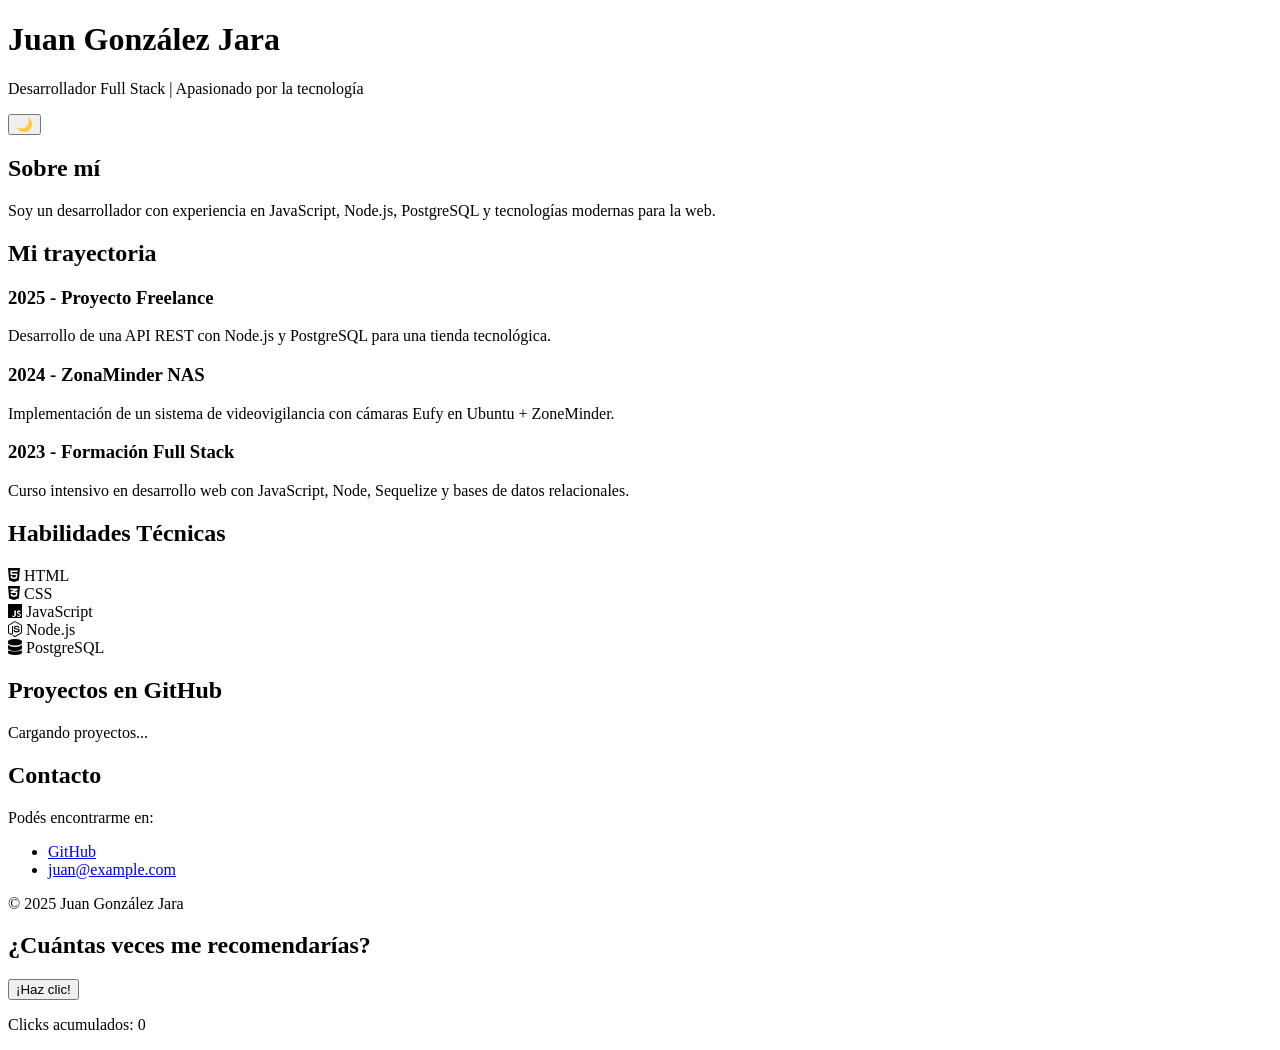
==== index.html @ 186a27d3 "Fix index" ====
<!DOCTYPE html>
<html lang="es">
<head>
  <meta charset="UTF-8" />
  <meta name="viewport" content="width=device-width, initial-scale=1.0" />
  <title>Juan González Jara - Desarrollador</title>
  <link rel="stylesheet" href="css/style.css" />
  <link rel="stylesheet" href="https://cdnjs.cloudflare.com/ajax/libs/font-awesome/6.5.0/css/all.min.css">
</head>
<body>
  <header>
    <h1>Juan González Jara</h1>
    <p>Desarrollador Full Stack | Apasionado por la tecnología</p>
    <button id="darkModeToggle" aria-label="Modo oscuro">🌙</button>
  </header>

  <section class="parallax"></section>

  <section id="sobre-mi">
    <h2>Sobre mí</h2>
    <p>Soy un desarrollador con experiencia en JavaScript, Node.js, PostgreSQL y tecnologías modernas para la web.</p>
  </section>

  <section class="timeline">
    <h2>Mi trayectoria</h2>
    <div class="timeline-container">
      <div class="timeline-item">
        <div class="timeline-content">
          <h3>2025 - Proyecto Freelance</h3>
          <p>Desarrollo de una API REST con Node.js y PostgreSQL para una tienda tecnológica.</p>
        </div>
      </div>
      <div class="timeline-item">
        <div class="timeline-content">
          <h3>2024 - ZonaMinder NAS</h3>
          <p>Implementación de un sistema de videovigilancia con cámaras Eufy en Ubuntu + ZoneMinder.</p>
        </div>
      </div>
      <div class="timeline-item">
        <div class="timeline-content">
          <h3>2023 - Formación Full Stack</h3>
          <p>Curso intensivo en desarrollo web con JavaScript, Node, Sequelize y bases de datos relacionales.</p>
        </div>
      </div>
    </div>
  </section>

  <section class="habilidades" id="habilidades">
    <h2>Habilidades Técnicas</h2>
  
    <div class="skill">
      <span><i class="fab fa-html5"></i> HTML</span>
      <div class="progress-bar"><div class="progress" data-value="95%"></div></div>
    </div>
  
    <div class="skill">
      <span><i class="fab fa-css3-alt"></i> CSS</span>
      <div class="progress-bar"><div class="progress" data-value="90%"></div></div>
    </div>
  
    <div class="skill">
      <span><i class="fab fa-js"></i> JavaScript</span>
      <div class="progress-bar"><div class="progress" data-value="85%"></div></div>
    </div>
  
    <div class="skill">
      <span><i class="fab fa-node-js"></i> Node.js</span>
      <div class="progress-bar"><div class="progress" data-value="80%"></div></div>
    </div>
  
    <div class="skill">
      <span><i class="fas fa-database"></i> PostgreSQL</span>
      <div class="progress-bar"><div class="progress" data-value="75%"></div></div>
    </div>
  </section>

  <section id="repos">
    <h2>Proyectos en GitHub</h2>
    <div id="github-projects">Cargando proyectos...</div>
  </section>

  <section id="contacto">
    <h2>Contacto</h2>
    <p>Podés encontrarme en:</p>
    <ul>
      <li><a href="https://github.com/JuanGonzalezJara" target="_blank">GitHub</a></li>
      <li><a href="mailto:juan@example.com">juan@example.com</a></li>
    </ul>
  </section>

  <footer>
    <p>&copy; 2025 Juan González Jara</p>
  </footer>
  <section class="clicker">
    <h2>¿Cuántas veces me recomendarías?</h2>
    <button id="clickBtn">¡Haz clic!</button>
    <p>Clicks acumulados: <span id="clickCount">0</span></p>
  </section>
  <script src="js/script.js"></script>
</body>
</html>
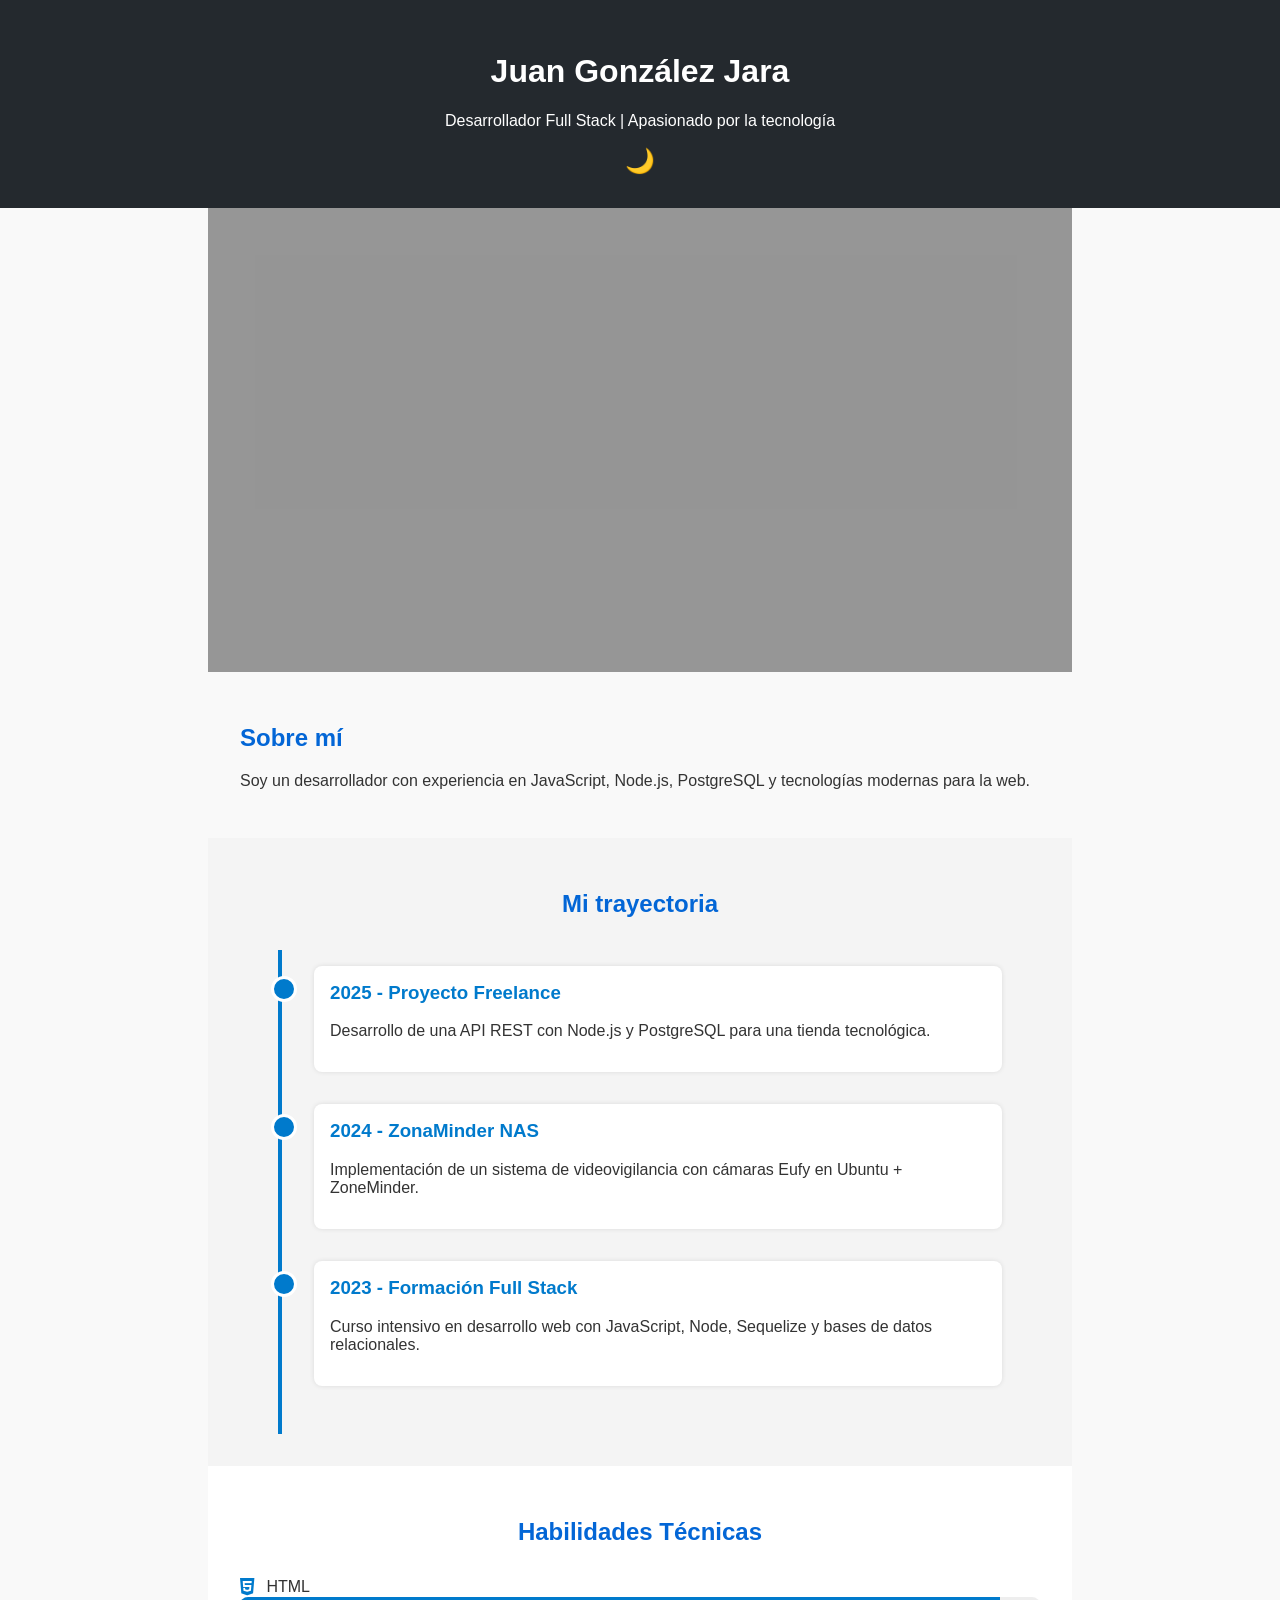
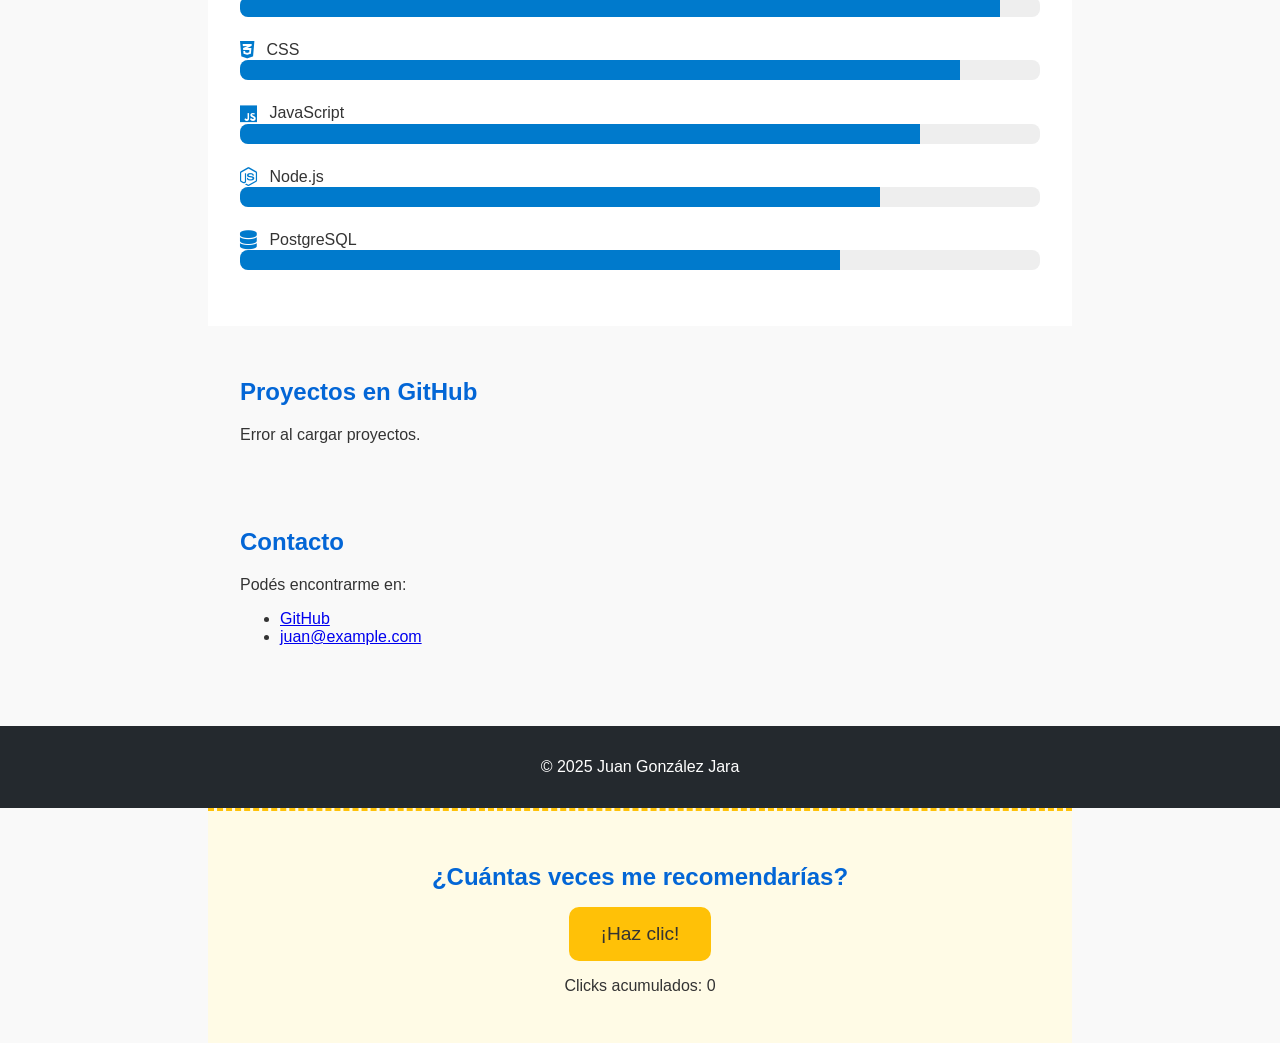
==== commit f9b631b3: "Fix dependences" ====
--- a/index.html
+++ b/index.html
@@ -4,7 +4,7 @@
   <meta charset="UTF-8" />
   <meta name="viewport" content="width=device-width, initial-scale=1.0" />
   <title>Juan González Jara - Desarrollador</title>
-  <link rel="stylesheet" href="css/style.css" />
+  <link rel="stylesheet" href="src/css/style.css" />
   <link rel="stylesheet" href="https://cdnjs.cloudflare.com/ajax/libs/font-awesome/6.5.0/css/all.min.css">
 </head>
 <body>
@@ -96,6 +96,6 @@
     <button id="clickBtn">¡Haz clic!</button>
     <p>Clicks acumulados: <span id="clickCount">0</span></p>
   </section>
-  <script src="js/script.js"></script>
+  <script src="src/js/script.js"></script>
 </body>
 </html>
--- a/src/css/style.css
+++ b/src/css/style.css
@@ -0,0 +1,254 @@
+body {
+    font-family: 'Segoe UI', sans-serif;
+    margin: 0;
+    padding: 0;
+    background-color: #f9f9f9;
+    color: #333;
+  }
+  
+  header {
+    background-color: #24292e;
+    color: white;
+    padding: 2rem;
+    text-align: center;
+  }
+  
+  section {
+    padding: 2rem;
+    max-width: 800px;
+    margin: auto;
+  }
+  
+  h2 {
+    color: #0366d6;
+  }
+  
+  #github-projects {
+    display: grid;
+    grid-template-columns: repeat(auto-fit, minmax(300px, 1fr));
+    gap: 1rem;
+  }
+  
+  .project {
+    background: white;
+    border: 1px solid #ddd;
+    border-radius: 8px;
+    padding: 1rem;
+    box-shadow: 0 2px 5px rgba(0, 0, 0, 0.1);
+  }
+  
+  footer {
+    background-color: #24292e;
+    color: white;
+    text-align: center;
+    padding: 1rem;
+    margin-top: 2rem;
+  }
+  
+  /* Clicker contador */
+  .clicker {
+    text-align: center;
+    padding: 2rem;
+    background: #fffbe6;
+    border-top: 3px dashed #ffc107;
+    animation: pulse 3s infinite alternate;
+  }
+  
+  .clicker h2 {
+    margin-bottom: 1rem;
+  }
+  
+  #clickBtn {
+    background-color: #ffc107;
+    color: #333;
+    border: none;
+    padding: 1rem 2rem;
+    font-size: 1.2rem;
+    border-radius: 10px;
+    cursor: pointer;
+    transition: transform 0.1s ease;
+  }
+  
+  #clickBtn:hover {
+    transform: scale(1.1);
+    background-color: #ffcd38;
+  }
+  
+  @keyframes pulse {
+    0% {
+      background-color: #fffbe6;
+    }
+    100% {
+      background-color: #fff2b3;
+    }
+  }
+  
+  /* Parallax */
+  .parallax {
+    background-image: url('https://images.unsplash.com/photo-1518770660439-4636190af475?auto=format&fit=crop&w=1500&q=80');
+    height: 400px;
+    background-attachment: fixed;
+    background-position: center;
+    background-repeat: no-repeat;
+    background-size: cover;
+    position: relative;
+  }
+  
+  .parallax::after {
+    content: "";
+    position: absolute;
+    top: 0;
+    left: 0;
+    height: 100%;
+    width: 100%;
+    background-color: rgba(0, 0, 0, 0.4); /* filtro oscuro */
+  }
+  
+  /* Timeline */
+  .timeline {
+    background-color: #f4f4f4;
+    padding: 2rem;
+    position: relative;
+  }
+  
+  .timeline h2 {
+    text-align: center;
+    margin-bottom: 2rem;
+  }
+  
+  .timeline-container {
+    position: relative;
+    margin: 0 auto;
+    padding: 1rem 0;
+    width: 90%;
+    max-width: 800px;
+    border-left: 4px solid #007acc;
+  }
+  
+  .timeline-item {
+    margin-bottom: 2rem;
+    position: relative;
+  }
+  
+  .timeline-item::before {
+    content: "";
+    position: absolute;
+    left: -11px;
+    top: 10px;
+    background-color: #007acc;
+    border-radius: 50%;
+    width: 20px;
+    height: 20px;
+    z-index: 1;
+    border: 3px solid white;
+  }
+  
+  .timeline-content {
+    margin-left: 2rem;
+    background: white;
+    padding: 1rem;
+    border-radius: 8px;
+    box-shadow: 0 0 5px rgba(0, 0, 0, 0.1);
+    opacity: 0;
+    transform: translateY(20px);
+    transition: all 0.6s ease;
+  }
+  
+  .timeline-content.visible {
+    opacity: 1;
+    transform: translateY(0);
+  }
+  
+  .timeline-content h3 {
+    margin-top: 0;
+    color: #007acc;
+  }
+  .habilidades {
+    padding: 2rem;
+    background-color: #fff;
+  }
+  
+  .habilidades h2 {
+    text-align: center;
+    margin-bottom: 2rem;
+    color: #0366d6;
+  }
+  
+  .skill {
+    margin-bottom: 1.5rem;
+  }
+  
+  .skill span i {
+    margin-right: 8px;
+    color: #007acc;
+    font-size: 1.2rem;
+    vertical-align: middle;
+  }
+  
+  .progress-bar {
+    background-color: #eee;
+    border-radius: 8px;
+    height: 20px;
+    overflow: hidden;
+  }
+  
+  .progress {
+    height: 100%;
+    width: 0;
+    background-color: #007acc;
+    transition: width 1.5s ease;
+  }  
+  :root {
+    --primary-bg: #f9f9f9;
+    --primary-text: #333;
+    --header-bg: #24292e;
+    --header-text: #fff;
+    --button-bg: #ffc107;
+    --button-hover-bg: #ffcd38;
+    --progress-bar-bg: #007acc;
+    --progress-bar-bg-light: #eee;
+  }
+  
+  body {
+    font-family: 'Segoe UI', sans-serif;
+    margin: 0;
+    padding: 0;
+    background-color: var(--primary-bg);
+    color: var(--primary-text);
+    transition: background-color 0.3s, color 0.3s;
+  }
+  
+  header {
+    background-color: var(--header-bg);
+    color: var(--header-text);
+    padding: 2rem;
+    text-align: center;
+  }
+  
+  header button {
+    background: none;
+    border: none;
+    color: var(--header-text);
+    font-size: 1.5rem;
+    cursor: pointer;
+  }
+  
+  header button:hover {
+    opacity: 0.7;
+  }
+  
+  button:focus {
+    outline: none;
+  }
+  
+  /* Modo oscuro */
+  body.dark-mode {
+    --primary-bg: #333;
+    --primary-text: #f9f9f9;
+    --header-bg: #1e2125;
+    --header-text: #fff;
+    --button-bg: #ffc107;
+    --button-hover-bg: #ffcd38;
+    --progress-bar-bg: #ffcb00;
+    --progress-bar-bg-light: #555;
+  }
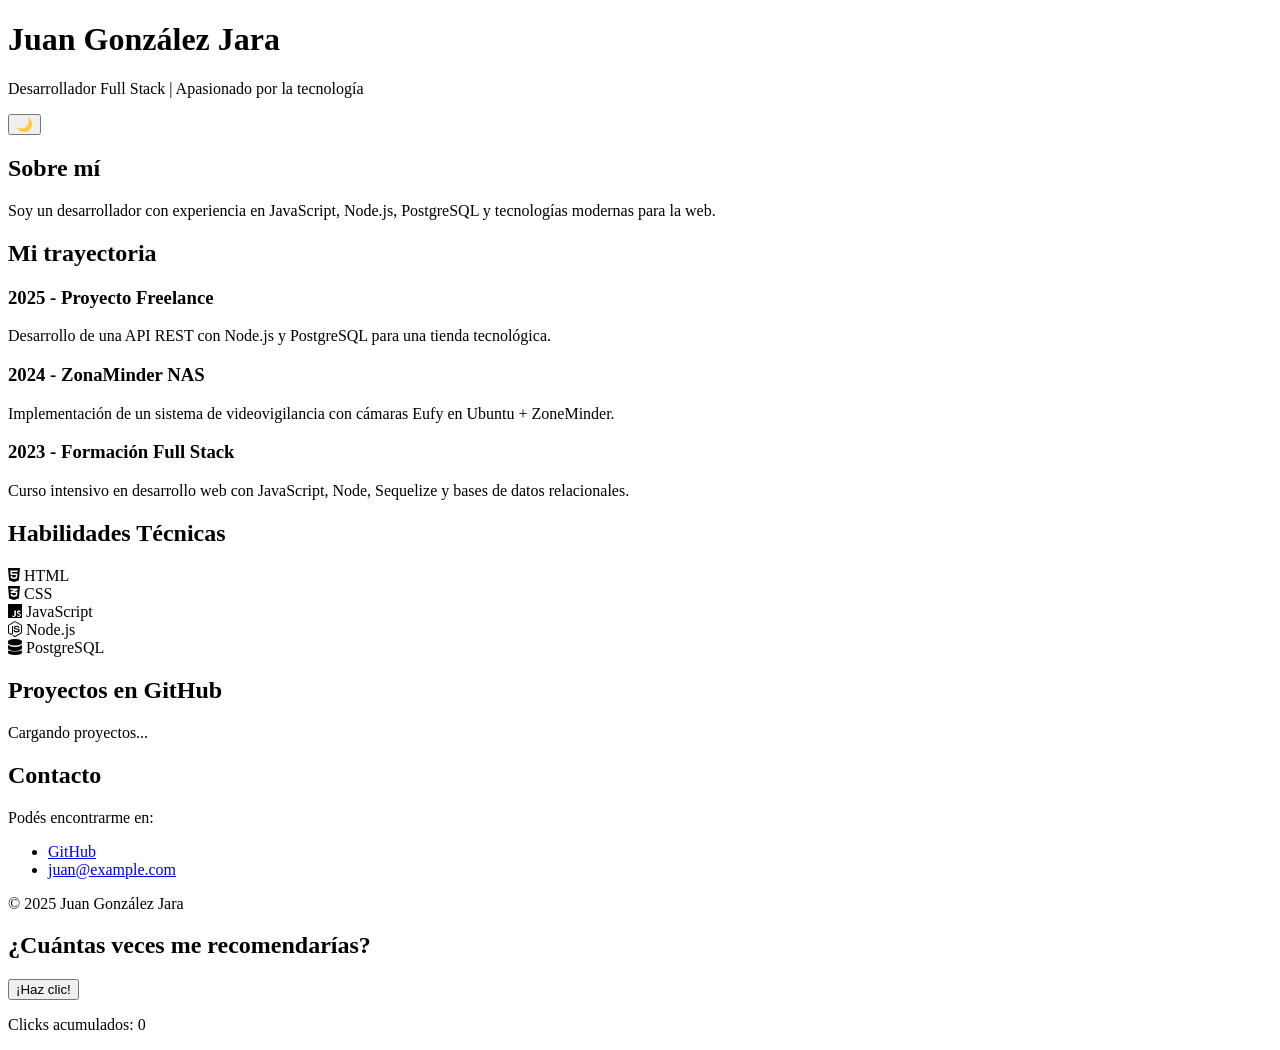
==== commit 0103b15f: "Fix dependences BASE" ====
--- a/index.html
+++ b/index.html
@@ -3,6 +3,7 @@
 <head>
   <meta charset="UTF-8" />
   <meta name="viewport" content="width=device-width, initial-scale=1.0" />
+  <base href="/PerfilProfesional/">
   <title>Juan González Jara - Desarrollador</title>
   <link rel="stylesheet" href="src/css/style.css" />
   <link rel="stylesheet" href="https://cdnjs.cloudflare.com/ajax/libs/font-awesome/6.5.0/css/all.min.css">
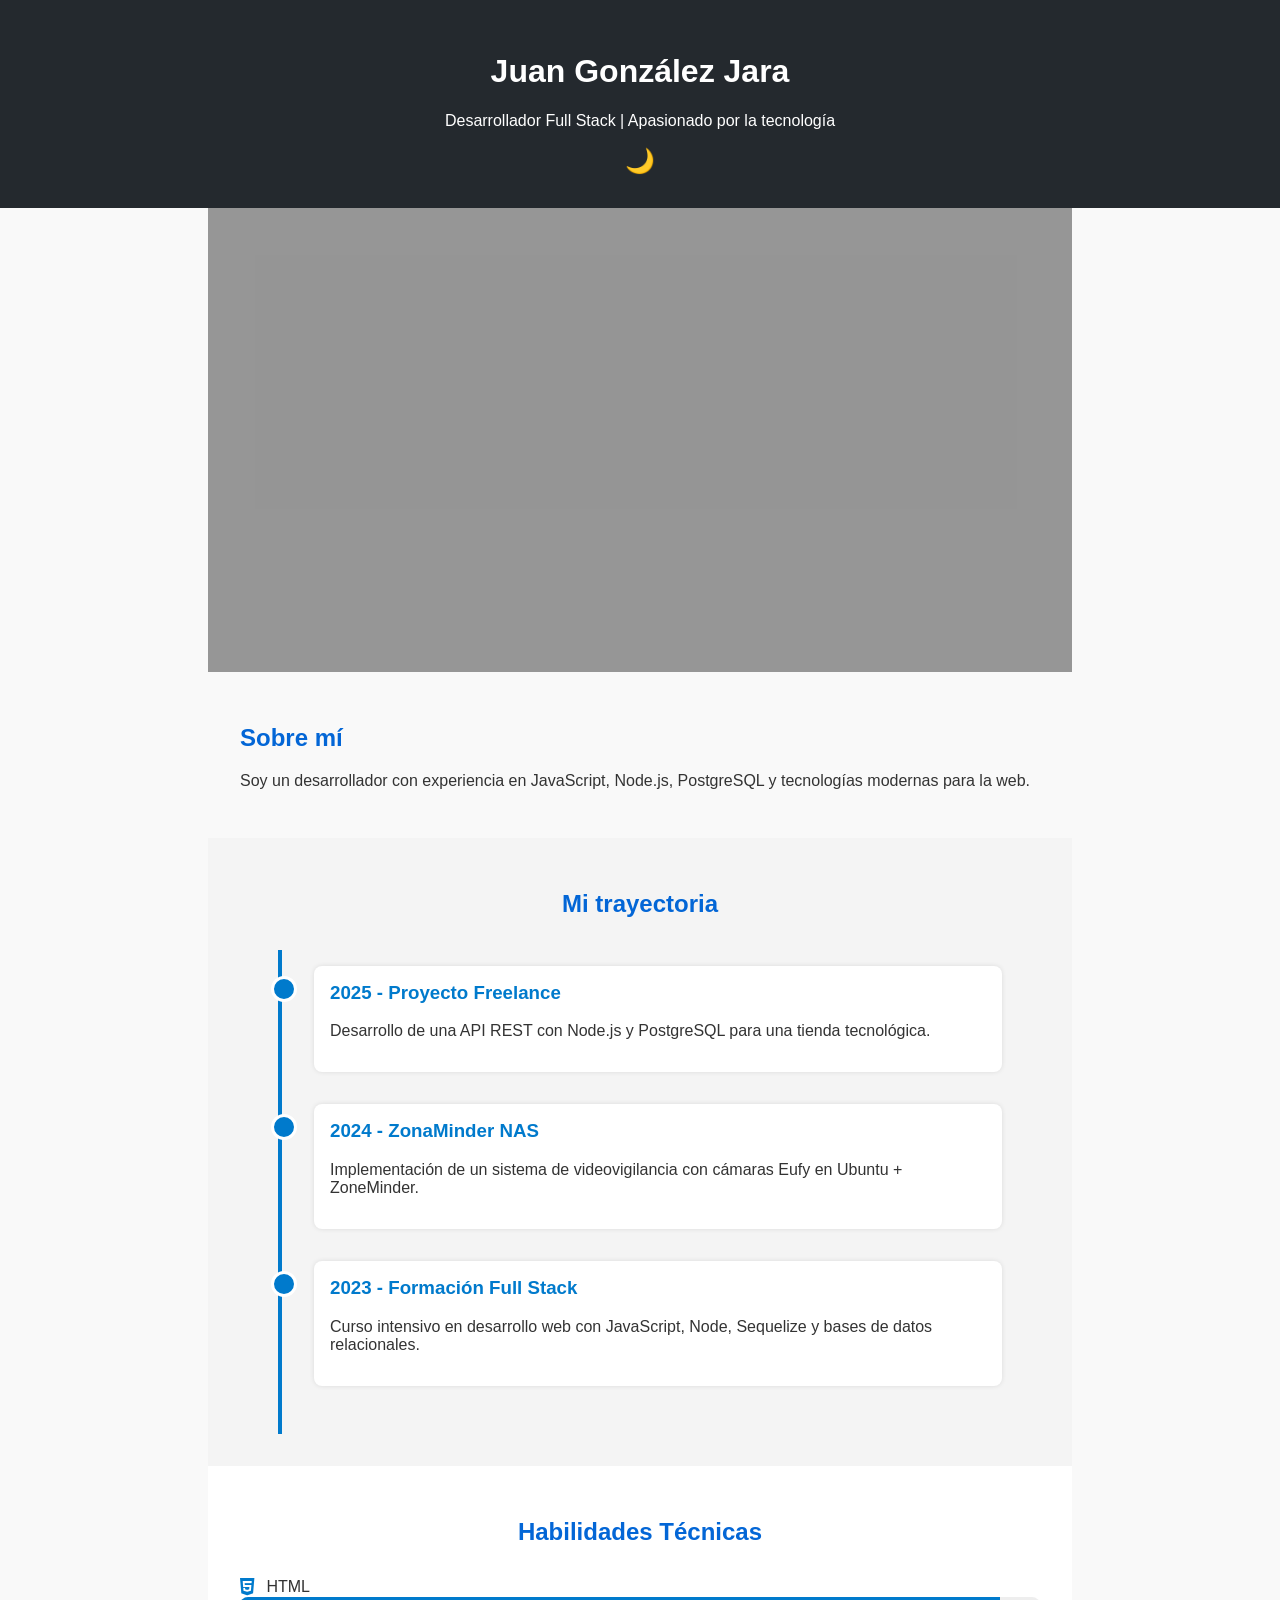
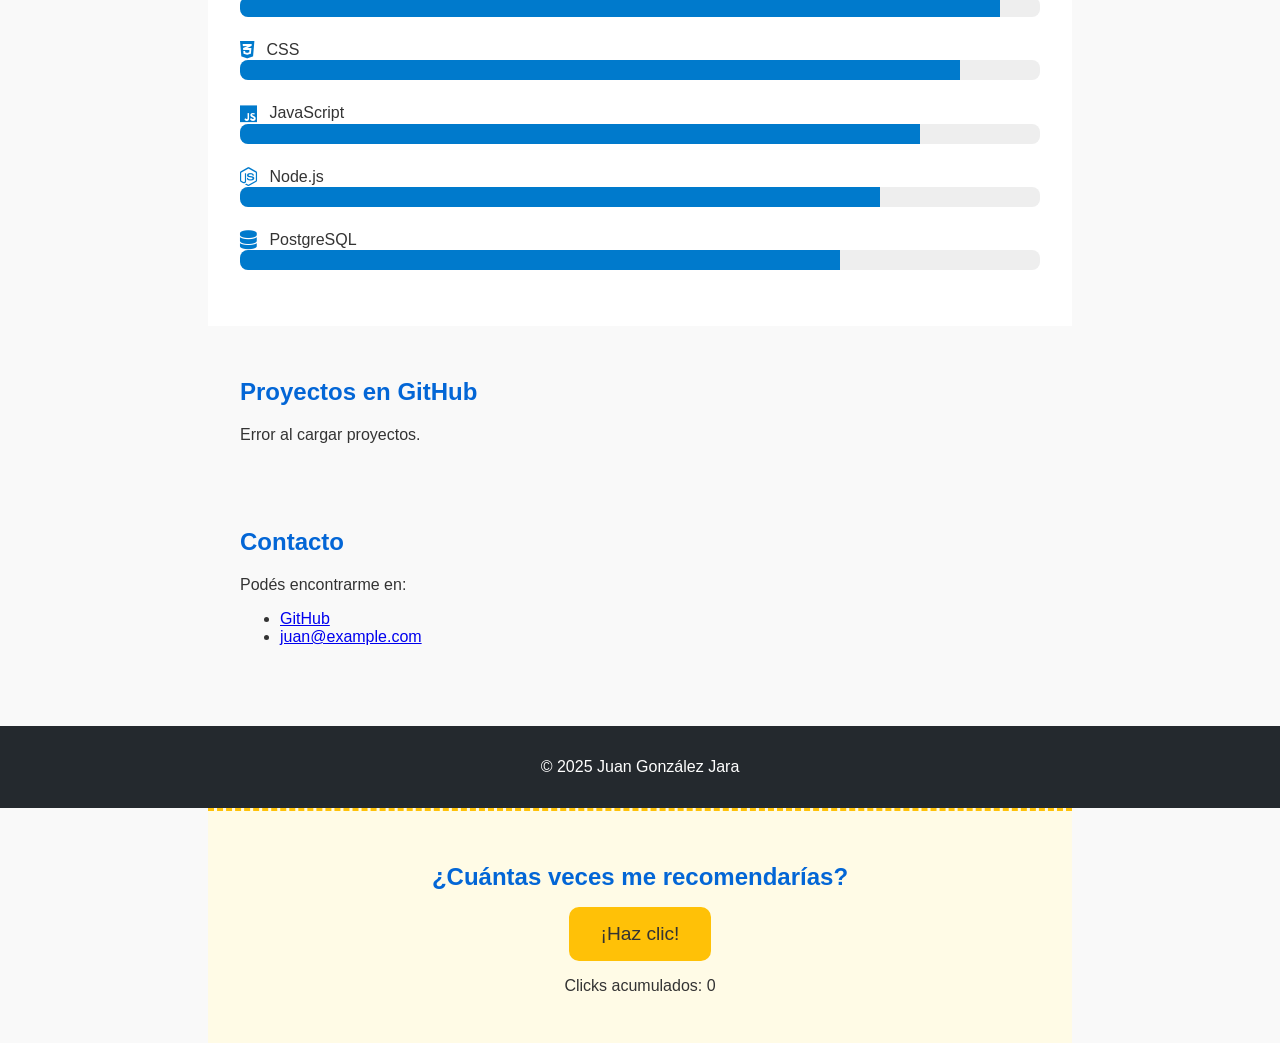
==== commit 61cba545: "fix dependences v2" ====
--- a/index.html
+++ b/index.html
@@ -3,7 +3,6 @@
 <head>
   <meta charset="UTF-8" />
   <meta name="viewport" content="width=device-width, initial-scale=1.0" />
-  <base href="/PerfilProfesional/">
   <title>Juan González Jara - Desarrollador</title>
   <link rel="stylesheet" href="src/css/style.css" />
   <link rel="stylesheet" href="https://cdnjs.cloudflare.com/ajax/libs/font-awesome/6.5.0/css/all.min.css">
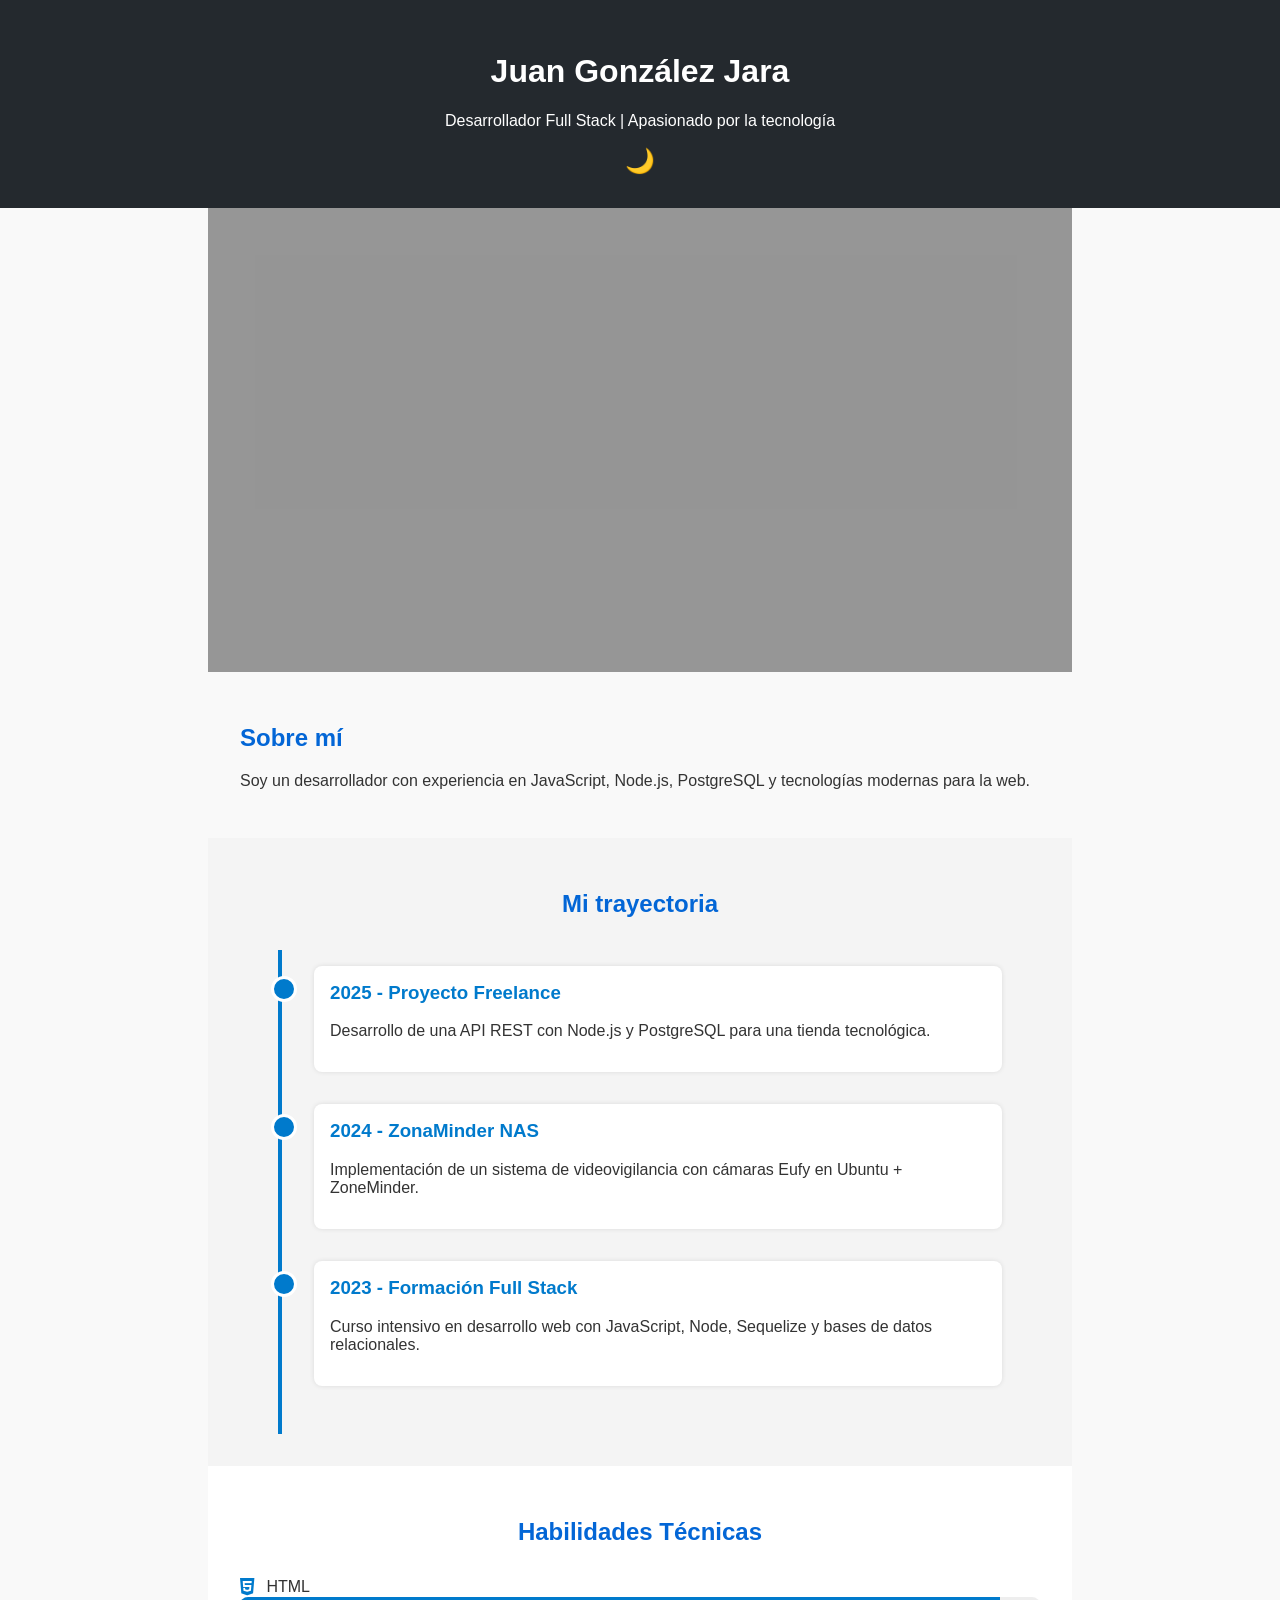
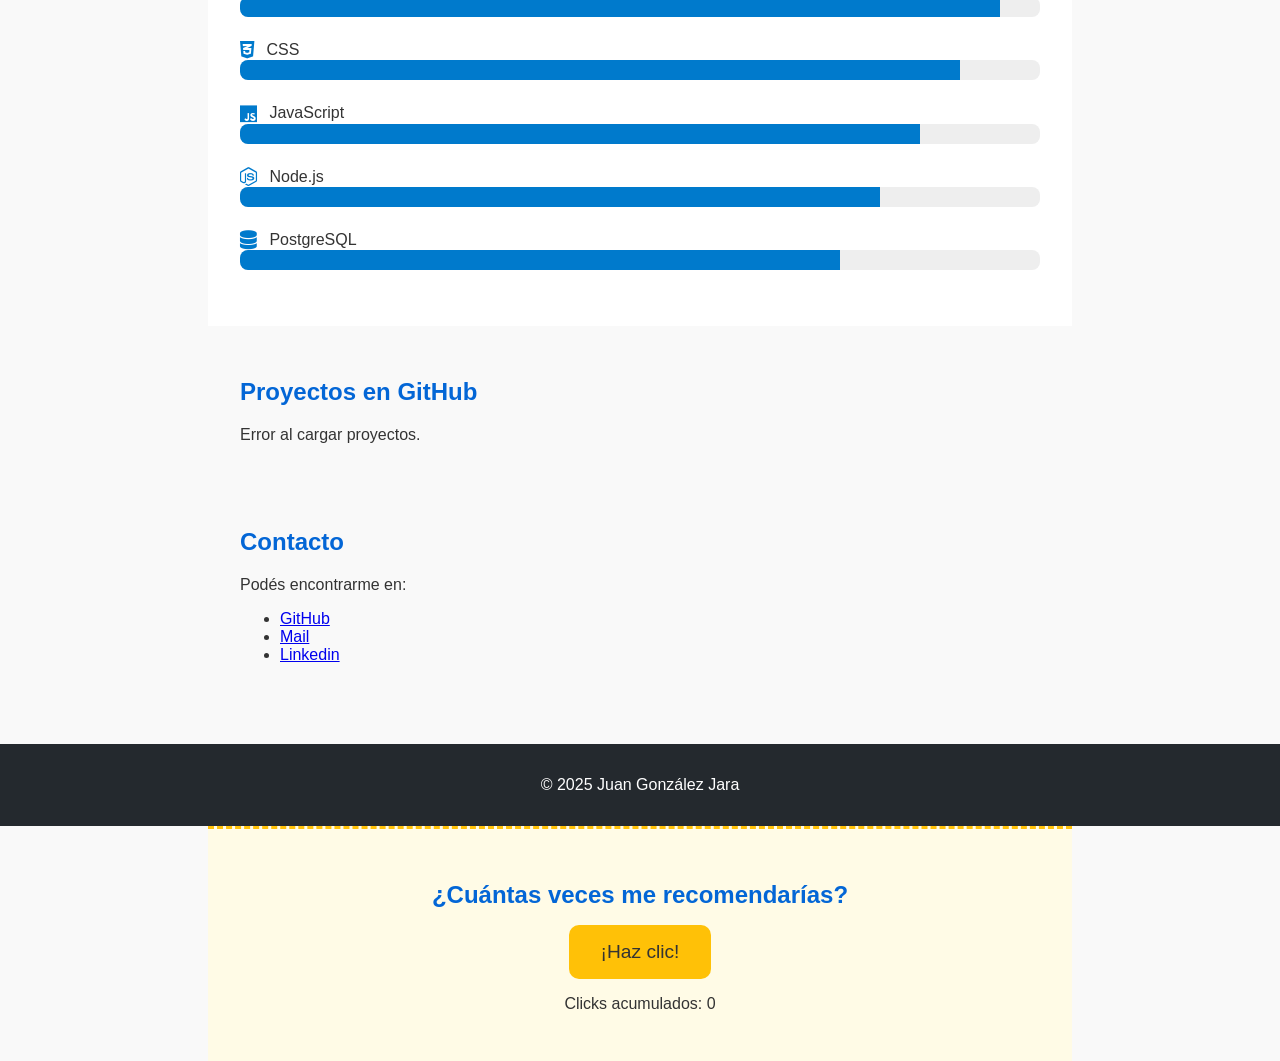
==== commit 210d74ba: "fix darktheme" ====
--- a/index.html
+++ b/index.html
@@ -4,7 +4,7 @@
   <meta charset="UTF-8" />
   <meta name="viewport" content="width=device-width, initial-scale=1.0" />
   <title>Juan González Jara - Desarrollador</title>
-  <link rel="stylesheet" href="src/css/style.css" />
+  <link rel="stylesheet" href="css/style.css" />
   <link rel="stylesheet" href="https://cdnjs.cloudflare.com/ajax/libs/font-awesome/6.5.0/css/all.min.css">
 </head>
 <body>
@@ -84,7 +84,8 @@
     <p>Podés encontrarme en:</p>
     <ul>
       <li><a href="https://github.com/JuanGonzalezJara" target="_blank">GitHub</a></li>
-      <li><a href="mailto:juan@example.com">juan@example.com</a></li>
+      <li><a href="mailto:juan.m.gonzalez.j@gmail.com">Mail</a></li>
+      <li><a href="https://www.linkedin.com/in/juangonzalezjara/">Linkedin</a></li>
     </ul>
   </section>
 
@@ -96,6 +97,6 @@
     <button id="clickBtn">¡Haz clic!</button>
     <p>Clicks acumulados: <span id="clickCount">0</span></p>
   </section>
-  <script src="src/js/script.js"></script>
+  <script src="js/script.js"></script>
 </body>
 </html>
--- a/css/style.css
+++ b/css/style.css
@@ -0,0 +1,319 @@
+body {
+    font-family: 'Segoe UI', sans-serif;
+    margin: 0;
+    padding: 0;
+    background-color: #f9f9f9;
+    color: #333;
+  }
+  
+  header {
+    background-color: #24292e;
+    color: white;
+    padding: 2rem;
+    text-align: center;
+  }
+  
+  section {
+    padding: 2rem;
+    max-width: 800px;
+    margin: auto;
+  }
+  
+  h2 {
+    color: #0366d6;
+  }
+  
+  #github-projects {
+    display: grid;
+    grid-template-columns: repeat(auto-fit, minmax(300px, 1fr));
+    gap: 1rem;
+  }
+  
+  .project {
+    background: white;
+    border: 1px solid #ddd;
+    border-radius: 8px;
+    padding: 1rem;
+    box-shadow: 0 2px 5px rgba(0, 0, 0, 0.1);
+  }
+  
+  footer {
+    background-color: #24292e;
+    color: white;
+    text-align: center;
+    padding: 1rem;
+    margin-top: 2rem;
+  }
+  
+  /* Clicker contador */
+  .clicker {
+    text-align: center;
+    padding: 2rem;
+    background: #fffbe6;
+    border-top: 3px dashed #ffc107;
+    animation: pulse 3s infinite alternate;
+  }
+  
+  .clicker h2 {
+    margin-bottom: 1rem;
+  }
+  
+  #clickBtn {
+    background-color: #ffc107;
+    color: #333;
+    border: none;
+    padding: 1rem 2rem;
+    font-size: 1.2rem;
+    border-radius: 10px;
+    cursor: pointer;
+    transition: transform 0.1s ease;
+  }
+  
+  #clickBtn:hover {
+    transform: scale(1.1);
+    background-color: #ffcd38;
+  }
+  
+  @keyframes pulse {
+    0% {
+      background-color: #fffbe6;
+    }
+    100% {
+      background-color: #fff2b3;
+    }
+  }
+  
+  /* Parallax */
+  .parallax {
+    background-image: url('https://images.unsplash.com/photo-1518770660439-4636190af475?auto=format&fit=crop&w=1500&q=80');
+    height: 400px;
+    background-attachment: fixed;
+    background-position: center;
+    background-repeat: no-repeat;
+    background-size: cover;
+    position: relative;
+  }
+  
+  .parallax::after {
+    content: "";
+    position: absolute;
+    top: 0;
+    left: 0;
+    height: 100%;
+    width: 100%;
+    background-color: rgba(0, 0, 0, 0.4); /* filtro oscuro */
+  }
+  
+  /* Timeline */
+  .timeline {
+    background-color: #f4f4f4;
+    padding: 2rem;
+    position: relative;
+  }
+  
+  .timeline h2 {
+    text-align: center;
+    margin-bottom: 2rem;
+  }
+  
+  .timeline-container {
+    position: relative;
+    margin: 0 auto;
+    padding: 1rem 0;
+    width: 90%;
+    max-width: 800px;
+    border-left: 4px solid #007acc;
+  }
+  
+  .timeline-item {
+    margin-bottom: 2rem;
+    position: relative;
+  }
+  
+  .timeline-item::before {
+    content: "";
+    position: absolute;
+    left: -11px;
+    top: 10px;
+    background-color: #007acc;
+    border-radius: 50%;
+    width: 20px;
+    height: 20px;
+    z-index: 1;
+    border: 3px solid white;
+  }
+  
+  .timeline-content {
+    margin-left: 2rem;
+    background: white;
+    padding: 1rem;
+    border-radius: 8px;
+    box-shadow: 0 0 5px rgba(0, 0, 0, 0.1);
+    opacity: 0;
+    transform: translateY(20px);
+    transition: all 0.6s ease;
+  }
+  
+  .timeline-content.visible {
+    opacity: 1;
+    transform: translateY(0);
+  }
+  
+  .timeline-content h3 {
+    margin-top: 0;
+    color: #007acc;
+  }
+  .habilidades {
+    padding: 2rem;
+    background-color: #fff;
+  }
+  
+  .habilidades h2 {
+    text-align: center;
+    margin-bottom: 2rem;
+    color: #0366d6;
+  }
+  
+  .skill {
+    margin-bottom: 1.5rem;
+  }
+  
+  .skill span i {
+    margin-right: 8px;
+    color: #007acc;
+    font-size: 1.2rem;
+    vertical-align: middle;
+  }
+  
+  .progress-bar {
+    background-color: #eee;
+    border-radius: 8px;
+    height: 20px;
+    overflow: hidden;
+  }
+  
+  .progress {
+    height: 100%;
+    width: 0;
+    background-color: #007acc;
+    transition: width 1.5s ease;
+  }  
+  :root {
+    --primary-bg: #f9f9f9;
+    --primary-text: #333;
+    --header-bg: #24292e;
+    --header-text: #fff;
+    --button-bg: #ffc107;
+    --button-hover-bg: #ffcd38;
+    --progress-bar-bg: #007acc;
+    --progress-bar-bg-light: #eee;
+  }
+  
+  body {
+    font-family: 'Segoe UI', sans-serif;
+    margin: 0;
+    padding: 0;
+    background-color: var(--primary-bg);
+    color: var(--primary-text);
+    transition: background-color 0.3s, color 0.3s;
+  }
+  
+  header {
+    background-color: var(--header-bg);
+    color: var(--header-text);
+    padding: 2rem;
+    text-align: center;
+  }
+  
+  header button {
+    background: none;
+    border: none;
+    color: var(--header-text);
+    font-size: 1.5rem;
+    cursor: pointer;
+  }
+  
+  header button:hover {
+    opacity: 0.7;
+  }
+  
+  button:focus {
+    outline: none;
+  }
+  
+
+  /* Modo oscuro */
+body.dark-mode {
+  --primary-bg: #333;
+  --primary-text: #f9f9f9;
+  --header-bg: #1e2125;
+  --header-text: #fff;
+  --button-bg: #ffc107;
+  --button-hover-bg: #ffcd38;
+  --progress-bar-bg: #ffcb00;
+  --progress-bar-bg-light: #555;
+}
+
+body.dark-mode header {
+  color: var(--header-text);
+}
+
+body.dark-mode h2 {
+  color: #ffcb00; /* Cambia el color de los títulos */
+}
+
+body.dark-mode .timeline-container {
+  background-color: #444; /* Fondo más oscuro para la línea de tiempo */
+}
+
+body.dark-mode .timeline-content {
+  background-color: #555; /* Fondo más oscuro para los items */
+  color: var(--primary-text);
+}
+
+body.dark-mode .timeline-item::before {
+  background-color: #ffcb00; /* Cambia el color de los círculos de la línea de tiempo */
+}
+
+body.dark-mode .clicker {
+  background: #222; /* Fondo más oscuro para el contador de clics */
+  color: #ffcb00; /* Cambia el color del texto */
+}
+
+body.dark-mode .project {
+  background: #444; /* Fondo más oscuro para los proyectos */
+  border: 1px solid #777;
+  color: #f9f9f9; /* Cambia el color del texto */
+}
+
+body.dark-mode a {
+  color: #ffcb00; /* Cambia el color de los enlaces */
+}
+
+body.dark-mode a:hover {
+  color: #fff; /* Cambia el color al pasar el ratón */
+}
+body.dark-mode .habilidades {
+  background-color: #333; /* Fondo más oscuro */
+  color: #f9f9f9; /* Color de texto más claro */
+}
+
+body.dark-mode .habilidades h2 {
+  color: #ffcb00; /* Cambia el color de los títulos */
+}
+
+body.dark-mode .skill span {
+  color: #ffcb00; /* Cambia el color del ícono y nombre de la habilidad */
+}
+
+body.dark-mode .progress-bar {
+  background-color: #444; /* Fondo más oscuro para las barras de progreso */
+}
+
+body.dark-mode .progress {
+  background-color: #ffcb00; /* Cambia el color de las barras de progreso */
+}
+
+body.dark-mode .progress-bar .progress {
+  background-color: #ffcb00; /* Cambia el color de las barras de progreso en modo oscuro */
+}
